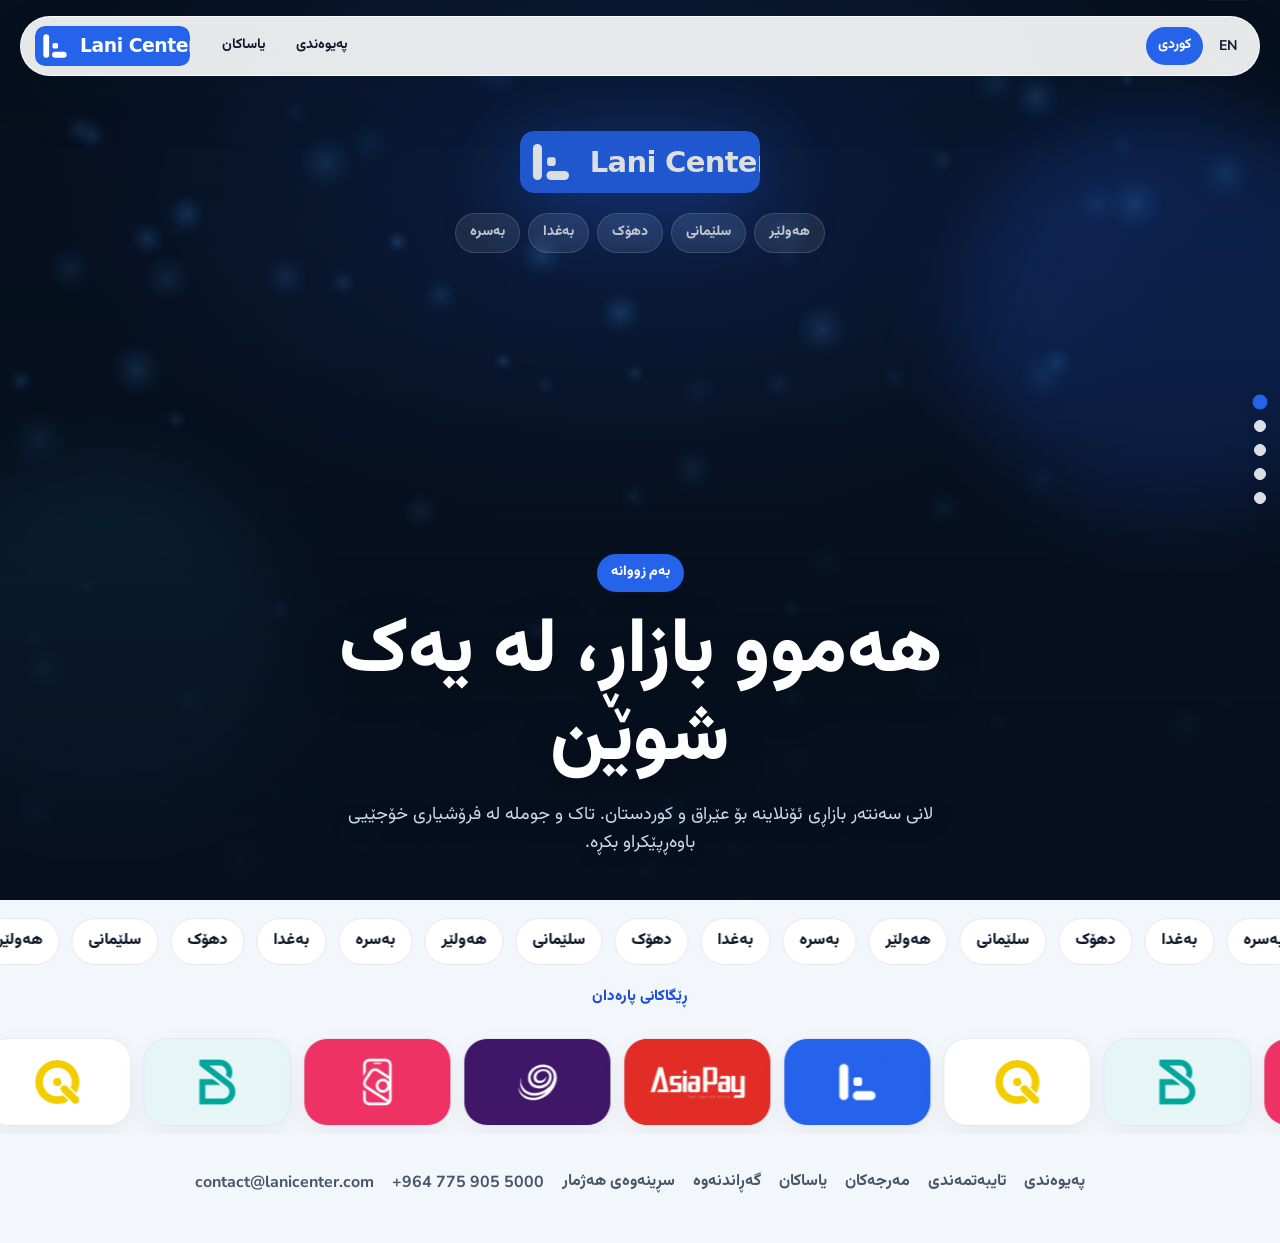
==== index.html @ 605b2ca2 "Publish the Lani Center coming-soon site." ====
<!DOCTYPE html>
<html lang="ckb" dir="rtl">
<head>
  <meta charset="utf-8"/>
  <meta name="viewport" content="width=device-width, initial-scale=1"/>
  <title data-ckb="لانی سەنتەر" data-en="Lani Center">لانی سەنتەر</title>
  <meta name="description" content="لانی سەنتەر بازاڕی ئۆنلاینە بۆ عێراق و کوردستان. تاک و جوملە لە فرۆشیاری خۆجێیی باوەڕپێکراو. نرخەکان بە IQD."/>
  <link rel="canonical" href="https://lanicenter.com/"/>
  <meta property="og:type" content="website"/>
  <meta property="og:title" content="Lani Center"/>
  <meta property="og:description" content="Online marketplace for Iraq and Kurdistan. Shop retail and wholesale from trusted local sellers. Prices are in IQD."/>
  <meta property="og:url" content="https://lanicenter.com/"/>
  <link rel="preconnect" href="https://fonts.googleapis.com"/>
  <link rel="preconnect" href="https://fonts.gstatic.com" crossorigin/>
  <link href="https://fonts.googleapis.com/css2?family=Nunito+Sans:wght@400;600;700;800&family=Vazirmatn:wght@400;600;700;800&family=Noto+Sans+Arabic:wght@400;600;700;800&display=swap" rel="stylesheet"/>
  <link rel="stylesheet" href="/store-assets/site.css?v=4"/>
</head>
<body class="story-page is-booting">
  <div class="boot" id="boot" aria-hidden="true">
    <img class="boot-mark" src="/store-assets/brand/lani-wordmark.svg" alt="" width="248" height="64"/>
  </div>
  <a class="skip" href="#story"><span class="t-ckb">ناوەڕۆک</span><span class="t-en">Content</span></a>

  <header class="nav" dir="ltr">
    <a class="brand" href="/" aria-label="Lani Center"><img class="brand-wordmark" src="/store-assets/brand/lani-wordmark.svg" alt="Lani Center" width="168" height="44"/></a>
    <nav class="nav-links" aria-label="Site">
<a href="/rules"><span class="t-ckb">یاساکان</span><span class="t-en">Rules</span></a>
      <a href="/support"><span class="t-ckb">پەیوەندی</span><span class="t-en">Contact</span></a>
    </nav>
    <div class="lang">
      <a href="?lang=ckb" data-lang="ckb">کوردی</a>
      <a href="?lang=en" data-lang="en">EN</a>
    </div>
  </header>

  <nav class="dots" aria-label="Chapters">
    <a href="#story" data-step="0" aria-current="true"><span class="t-ckb">دەستپێک</span><span class="t-en">Start</span></a>
    <a href="#story" data-step="1"><span class="t-ckb">فرۆش</span><span class="t-en">Shop</span></a>
    <a href="#story" data-step="2"><span class="t-ckb">ئەپ</span><span class="t-en">App</span></a>
    <a href="#story" data-step="3"><span class="t-ckb">پارەدان</span><span class="t-en">Pay</span></a>
    <a href="#story" data-step="4"><span class="t-ckb">بەم زووانە</span><span class="t-en">Soon</span></a>
  </nav>

  <div class="scroll-line" aria-hidden="true"><span></span></div>

  <main>
    <section class="story" id="story">
      <div class="story-pin">
        <div class="story-flow" aria-hidden="true">
          <div class="flow-live" id="flow-live">
            <video class="flow-live-clip is-on" muted playsinline loop preload="metadata"></video>
            <video class="flow-live-clip" muted playsinline loop preload="metadata"></video>
          </div>
          <canvas class="flow-canvas" id="flow-canvas"></canvas>
          <div class="flow-glow flow-glow-a"></div>
          <div class="flow-glow flow-glow-b"></div>

          <div class="flow-scene flow-scene-hero" data-scene="0">
            <div class="flow-hero">
              <img class="flow-mark flow-wordmark" src="/store-assets/brand/lani-wordmark.svg" alt="" width="248" height="64"/>
              <div class="flow-cities t-ckb">
                <span>هەولێر</span><span>سلێمانی</span><span>دهۆک</span><span>بەغدا</span><span>بەسرە</span>
              </div>
              <div class="flow-cities t-en">
                <span>Erbil</span><span>Sulaymaniyah</span><span>Duhok</span><span>Baghdad</span><span>Basra</span>
              </div>
            </div>
          </div>

          <div class="flow-scene" data-scene="1">
            <div class="flow-cards">
              <article class="flow-card"><b class="t-ckb">تاک</b><b class="t-en">Retail</b><span class="t-ckb">یەک دانە</span><span class="t-en">One piece</span></article>
              <article class="flow-card is-accent"><b class="t-ckb">جوملە</b><b class="t-en">Wholesale</b><span class="t-ckb">بە کۆ</span><span class="t-en">By the case</span></article>
              <article class="flow-card"><b class="t-ckb">باوەڕپێکراو</b><b class="t-en">Verified</b><span class="t-ckb">پشکنین کراو</span><span class="t-en">Checked seller</span></article>
            </div>
          </div>

          <div class="flow-scene" data-scene="2">
            <figure class="flow-phone">
              <img class="t-ckb" src="/store-assets/coming-soon-phone.png" width="390" height="799" alt=""/>
              <img class="t-en" src="/store-assets/coming-soon-phone-en.png" width="390" height="799" alt=""/>
            </figure>
            <div class="flow-app-steps">
              <span class="t-ckb">گەڕان</span><span class="t-en">Search</span>
              <span class="t-ckb">سەبەتە</span><span class="t-en">Cart</span>
              <span class="t-ckb">پارەدان</span><span class="t-en">Pay</span>
              <span class="t-ckb">گەیاندن</span><span class="t-en">Delivery</span>
            </div>
          </div>

          <div class="flow-scene" data-scene="3">
            <div class="flow-orbit">
              <span class="flow-orbit-core"><b>IQD</b></span>
              <i class="matte-qi" style="--a:0"><img src="/store-assets/brand/qi.png" alt=""/></i>
              <i class="matte-fib" style="--a:60"><img src="/store-assets/brand/fib.png?v=2" alt=""/></i>
              <i class="matte-fastpay" style="--a:120"><img src="/store-assets/brand/fastpay.png?v=2" alt=""/></i>
              <i class="matte-zain" style="--a:180"><img src="/store-assets/brand/zain.png?v=4" alt=""/></i>
              <i class="matte-asia" style="--a:240"><img src="/store-assets/brand/asiapay.png?v=5" alt=""/></i>
              <i class="matte-lani" style="--a:300"><img src="/store-assets/brand/lani-mark.png" alt=""/></i>
            </div>
          </div>

          <div class="flow-scene" data-scene="4">
            <div class="flow-end-mark">
              <img class="flow-wordmark" src="/store-assets/brand/lani-wordmark.svg" alt="" width="248" height="64"/>
            </div>
          </div>
        </div>
        <div class="story-wash" aria-hidden="true"></div>

        <div class="story-stage">
          <article class="story-beat" data-step="0">
            <p class="soon"><span class="t-ckb">بەم زووانە</span><span class="t-en">Coming soon</span></p>
            <h1><span class="t-ckb">هەموو بازاڕ، لە یەک شوێن</span><span class="t-en">Every market, in one place.</span></h1>
            <p class="lede">
              <span class="t-ckb">لانی سەنتەر بازاڕی ئۆنلاینە بۆ عێراق و کوردستان. تاک و جوملە لە فرۆشیاری خۆجێیی باوەڕپێکراو بکڕە.</span>
              <span class="t-en">Lani Center is the online marketplace for Iraq and Kurdistan. Shop retail and wholesale from trusted local sellers.</span>
            </p>
          </article>

          <article class="story-beat" data-step="1">
            <p class="kicker"><span class="t-ckb">فرۆشتن</span><span class="t-en">Shopping</span></p>
            <h2><span class="t-ckb">تاک، جوملە، باوەڕپێکراو</span><span class="t-en">Retail, wholesale, verified</span></h2>
            <p class="lede">
              <span class="t-ckb">یەک دانە یان بە کۆ لە فرۆشیاری خۆجێیی. فرۆشیار پێش فرۆشتن پشکنین دەکرێت.</span>
              <span class="t-en">Buy one piece or by the case from a local seller. A supplier is checked before they can sell.</span>
            </p>
          </article>

          <article class="story-beat" data-step="2">
            <p class="kicker"><span class="t-ckb">ئەپەکە</span><span class="t-en">The app</span></p>
            <h2><span class="t-ckb">گەڕان تا گەیاندن لە دەستتدا</span><span class="t-en">Search to delivery in your hand</span></h2>
            <p class="lede">
              <span class="t-ckb">گەڕان، سەبەتە، پارەدان، و شوێنی داواکاری لە یەک شوێن.</span>
              <span class="t-en">Search, cart, pay, and track the order in one place.</span>
            </p>
          </article>

          <article class="story-beat" data-step="3">
            <p class="kicker"><span class="t-ckb">پارەدان</span><span class="t-en">Pay</span></p>
            <h2><span class="t-ckb">پارەدان بە شێوازی خۆت</span><span class="t-en">Pay your way</span></h2>
            <p class="lede">
              <span class="t-ckb">قی، FIB، فاستپەی، زەین کاش، ئاسیاپەی، یان جزدانی لانی. نرخەکان بە IQD.</span>
              <span class="t-en">Qi, FIB, FastPay, ZainCash, AsiaPay, or the Lani wallet. Prices are in IQD.</span>
            </p>
          </article>

          <article class="story-beat" data-step="4">
            <p class="soon"><span class="t-ckb">بەم زووانە</span><span class="t-en">Coming soon</span></p>
            <h2><span class="t-ckb">ئەپ ستۆر و پلەی ستۆر</span><span class="t-en">App Store and Play Store</span></h2>
            <p class="lede">
              <span class="t-ckb">ئەپەکە بۆ ئایفۆن و ئەندرۆید ئامادە دەبێت.</span>
              <span class="t-en">The app is on the way for iPhone and Android.</span>
            </p>
            <div class="store-row">
              <div class="store app"><svg class="store-mark" viewBox="0 0 24 24" aria-hidden="true"><path fill="currentColor" d="M18.71 19.5c-.83 1.24-1.71 2.45-3.05 2.47-1.34.03-1.77-.79-3.29-.79-1.53 0-2 .77-3.27.82-1.31.05-2.3-1.32-3.14-2.53C4.25 17 2.94 12.45 4.7 9.39c.87-1.52 2.43-2.48 4.12-2.51 1.28-.02 2.5.87 3.29.87.78 0 2.26-1.07 3.81-.91.65.03 2.47.26 3.64 1.98-.09.06-2.17 1.28-2.15 3.81.03 3.02 2.65 4.03 2.68 4.04-.03.07-.42 1.44-1.38 2.83M13 3.5c.73-.83 1.94-1.46 2.94-1.5.13 1.17-.34 2.35-1.04 3.19-.69.85-1.83 1.51-2.95 1.42-.15-1.15.41-2.35 1.05-3.11z"/></svg><span class="copy"><small><span class="t-ckb">بەم زووانە لە</span><span class="t-en">Available soon on</span></small><b class="t-ckb">ئەپ ستۆر</b><b class="t-en">App Store</b></span></div>
              <div class="store play"><img class="store-mark" src="/store-assets/play-2022.svg" alt="Play"/><span class="copy"><small><span class="t-ckb">بەم زووانە لە</span><span class="t-en">Available soon on</span></small><b class="t-ckb">پلەی ستۆر</b><b class="t-en">Play Store</b></span></div>
            </div>
            <p class="reach">
              <a href="tel:+9647759055000" dir="ltr">+964 775 905 5000</a>
              <a href="mailto:contact@lanicenter.com" dir="ltr">contact@lanicenter.com</a>
            </p>
            <a class="cta" href="/support"><span class="t-ckb">پەیوەندی</span><span class="t-en">Contact</span></a>
          </article>
        </div>
      </div>
    </section>

    <div class="marquee" aria-hidden="true">
      <div class="marquee-track t-ckb">
        <div class="loop-set"><span class="pill">هەولێر</span><span class="pill">سلێمانی</span><span class="pill">دهۆک</span><span class="pill">بەغدا</span><span class="pill">بەسرە</span><span class="pill">هەولێر</span><span class="pill">سلێمانی</span><span class="pill">دهۆک</span><span class="pill">بەغدا</span><span class="pill">بەسرە</span></div>
        <div class="loop-set" aria-hidden="true"><span class="pill">هەولێر</span><span class="pill">سلێمانی</span><span class="pill">دهۆک</span><span class="pill">بەغدا</span><span class="pill">بەسرە</span><span class="pill">هەولێر</span><span class="pill">سلێمانی</span><span class="pill">دهۆک</span><span class="pill">بەغدا</span><span class="pill">بەسرە</span></div>
      </div>
      <div class="marquee-track t-en">
        <div class="loop-set"><span class="pill">Erbil</span><span class="pill">Sulaymaniyah</span><span class="pill">Duhok</span><span class="pill">Baghdad</span><span class="pill">Basra</span><span class="pill">Erbil</span><span class="pill">Sulaymaniyah</span><span class="pill">Duhok</span><span class="pill">Baghdad</span><span class="pill">Basra</span></div>
        <div class="loop-set" aria-hidden="true"><span class="pill">Erbil</span><span class="pill">Sulaymaniyah</span><span class="pill">Duhok</span><span class="pill">Baghdad</span><span class="pill">Basra</span><span class="pill">Erbil</span><span class="pill">Sulaymaniyah</span><span class="pill">Duhok</span><span class="pill">Baghdad</span><span class="pill">Basra</span></div>
      </div>
    </div>
  </main>

  <section class="partners" aria-label="Payment partners">
    <p class="kicker"><span class="t-ckb">ڕێگاکانی پارەدان</span><span class="t-en">Pay with these</span></p>
    <div class="marquee">
      <div class="partner-track">
        <div class="loop-set">
          <span class="partner matte-qi"><img src="/store-assets/brand/qi.png" alt="Qi"/></span>
          <span class="partner matte-fib"><img src="/store-assets/brand/fib.png?v=2" alt="FIB"/></span>
          <span class="partner matte-fastpay"><img src="/store-assets/brand/fastpay.png?v=2" alt="FastPay"/></span>
          <span class="partner matte-zain"><img src="/store-assets/brand/zain.png?v=4" alt="ZainCash"/></span>
          <span class="partner matte-asia"><img src="/store-assets/brand/asiapay.png?v=5" alt="AsiaPay"/></span>
          <span class="partner matte-lani"><img src="/store-assets/brand/lani-mark.png" alt="Lani"/></span>
        </div>
        <div class="loop-set" aria-hidden="true">
          <span class="partner matte-qi"><img src="/store-assets/brand/qi.png" alt=""/></span>
          <span class="partner matte-fib"><img src="/store-assets/brand/fib.png?v=2" alt=""/></span>
          <span class="partner matte-fastpay"><img src="/store-assets/brand/fastpay.png?v=2" alt=""/></span>
          <span class="partner matte-zain"><img src="/store-assets/brand/zain.png?v=4" alt=""/></span>
          <span class="partner matte-asia"><img src="/store-assets/brand/asiapay.png?v=5" alt=""/></span>
          <span class="partner matte-lani"><img src="/store-assets/brand/lani-mark.png" alt=""/></span>
        </div>
      </div>
    </div>
  </section>

  <footer class="foot">
<a href="/support"><span class="t-ckb">پەیوەندی</span><span class="t-en">Contact</span></a>
    <a href="/privacy"><span class="t-ckb">تایبەتمەندی</span><span class="t-en">Privacy</span></a>
    <a href="/terms"><span class="t-ckb">مەرجەکان</span><span class="t-en">Terms</span></a>
    <a href="/rules"><span class="t-ckb">یاساکان</span><span class="t-en">Rules</span></a>
    <a href="/returns"><span class="t-ckb">گەڕاندنەوە</span><span class="t-en">Returns</span></a>
    <a href="/delete-account"><span class="t-ckb">سڕینەوەی هەژمار</span><span class="t-en">Delete account</span></a>
    <a href="tel:+9647759055000" dir="ltr">+964 775 905 5000</a>
    <a href="mailto:contact@lanicenter.com" dir="ltr">contact@lanicenter.com</a>
  </footer>

  <script src="/store-assets/lang.js?v=4"></script>
  <script src="/store-assets/pause.js"></script>
  <script src="/store-assets/vendor/lenis.min.js"></script>
  <script src="/store-assets/vendor/gsap.min.js"></script>
  <script src="/store-assets/vendor/ScrollTrigger.min.js"></script>
  <script src="/store-assets/home.js?v=2"></script>
</body>
</html>
---- store-assets/site.css ----
:root {
  --ocean: #2563eb;
  --ocean-deep: #1d4ed8;
  --ocean-ink: #1e3a8a;
  --soft: #eff6ff;
  --soft-2: #dbeafe;
  --canvas: #f3f6fb;
  --ink: #0f172a;
  --muted: #475569;
  --line: #e2e8f0;
  --white: #fff;
  --shadow: 0 24px 60px rgba(15, 23, 42, 0.08);
  --nav-h: 76px;
  --ease: cubic-bezier(0.22, 1, 0.36, 1);
  --font-en: "Nunito Sans", system-ui, sans-serif;
  --font-ku: Vazirmatn, "Noto Sans Arabic", system-ui, sans-serif;
  --font-ar: "Noto Sans Arabic", Vazirmatn, system-ui, sans-serif;
  color-scheme: light;
}

* { box-sizing: border-box; }
html { scroll-behavior: auto; }
html, body { max-width: 100%; overflow-x: clip; }
body {
  margin: 0;
  background: var(--canvas);
  color: var(--ink);
  font-family: var(--font-en);
  line-height: 1.55;
  text-rendering: optimizeLegibility;
  -webkit-font-smoothing: antialiased;
}
.boot {
  position: fixed;
  inset: 0;
  z-index: 80;
  display: grid;
  place-items: center;
  background:
    radial-gradient(60% 50% at 50% 40%, rgba(37, 99, 235, 0.35), transparent 62%),
    #07101f;
  transition: opacity 520ms var(--ease), visibility 520ms;
}
.boot-mark {
  width: min(72vw, 260px);
  height: auto;
  border-radius: 16px;
  transform: translateY(8px) scale(0.96);
  opacity: 0;
  animation: boot-in 700ms var(--ease) 80ms forwards;
  filter: drop-shadow(0 18px 40px rgba(37, 99, 235, 0.45));
}
@keyframes boot-in {
  to { opacity: 1; transform: translateY(0) scale(1); }
}
body:not(.is-booting) .boot {
  opacity: 0;
  visibility: hidden;
  pointer-events: none;
}
body.is-booting {
  overflow: hidden;
}
/* Page direction only — never rebind every font when the language toggles. */
html[lang="ckb"] body,
html[lang="bad"] body { font-family: var(--font-ku); }
html[lang="ar"] body { font-family: var(--font-ar); }
html[lang="en"] body { font-family: var(--font-en); }

/* Each language keeps its own face everywhere, every time. */
.t-ckb,
.lang a[data-lang="ckb"],
.flow-cities.t-ckb {
  font-family: var(--font-ku) !important;
}
.t-en,
.lang a[data-lang="en"],
.brand,
.store b.t-en,
.rate,
.ltr {
  font-family: var(--font-en) !important;
}
.t-ar,
.lang a[data-lang="ar"] {
  font-family: var(--font-ar) !important;
}

html[lang="ckb"] .t-en,
html[lang="bad"] .t-en,
html[lang="ar"] .t-en { display: none; }
html[lang="en"] .t-ckb,
html[lang="en"] .t-ar,
html[lang="ckb"] .t-ar,
html[lang="bad"] .t-ar { display: none; }
html[lang="ar"] .t-ckb { display: none; }

a[href^="tel:"],
a[href^="mailto:"],
.ltr,
[dir="ltr"] {
  direction: ltr;
  unicode-bidi: isolate;
}
a[href^="tel:"],
a[href^="mailto:"] {
  font-family: var(--font-en) !important;
  font-variant-numeric: tabular-nums;
}
a { color: var(--ocean-deep); text-decoration: none; }
a:focus-visible, button:focus-visible, summary:focus-visible {
  outline: 2px solid var(--ocean);
  outline-offset: 3px;
}
button, a, input { -webkit-tap-highlight-color: transparent; }
img { max-width: 100%; }

.skip {
  position: absolute;
  inset-inline-start: 16px;
  top: -40px;
  background: var(--ink);
  color: white;
  padding: 8px 12px;
  border-radius: 999px;
  z-index: 20;
}
.skip:focus { top: 12px; }

.wash, .pointer-orb { position: fixed; inset: 0; pointer-events: none; }
.wash-a {
  background:
    radial-gradient(closest-side at 80% 10%, rgba(37, 99, 235, 0.16), transparent 70%),
    radial-gradient(closest-side at 10% 80%, rgba(219, 234, 254, 0.45), transparent 62%);
  z-index: -2;
}
.wash-b {
  background:
    radial-gradient(closest-side at 20% 20%, rgba(37, 99, 235, 0.28), transparent 55%),
    radial-gradient(closest-side at 80% 80%, rgba(30, 58, 138, 0.18), transparent 50%),
    #e8f0ff;
  opacity: 0;
  z-index: -1;
}
.pointer-orb {
  width: 280px;
  height: 280px;
  inset: auto;
  margin: -140px 0 0 -140px;
  border-radius: 50%;
  background: radial-gradient(circle, rgba(37, 99, 235, 0.28), transparent 68%);
  z-index: 0;
  opacity: 0;
}
.scroll-line {
  position: fixed;
  inset-inline: 0;
  top: 0;
  height: 3px;
  z-index: 30;
  background: transparent;
}
.scroll-line span {
  display: block;
  height: 100%;
  width: 100%;
  background: var(--ocean);
  transform: scaleX(0);
  transform-origin: inline-start;
}

.nav {
  position: fixed;
  z-index: 60;
  left: 20px;
  right: 20px;
  top: calc(16px + env(safe-area-inset-top));
  height: 60px;
  display: flex;
  flex-direction: row;
  align-items: center;
  gap: 12px;
  padding: 0 10px 0 14px;
  direction: ltr;
  unicode-bidi: isolate;
  pointer-events: auto;
  background: rgba(255, 255, 255, 0.86);
  border: 1px solid rgba(255, 255, 255, 0.8);
  border-radius: 999px;
  box-shadow: var(--shadow);
  backdrop-filter: blur(16px);
}
.nav a {
  pointer-events: auto;
  position: relative;
  z-index: 1;
}
.brand {
  display: flex;
  align-items: center;
  gap: 10px;
  color: var(--ink);
  font-weight: 800;
  letter-spacing: -0.03em;
  direction: ltr;
}
.brand-mark {
  width: 36px;
  height: 36px;
  border-radius: 10px;
  display: block;
  flex: none;
}
.brand-wordmark {
  width: auto;
  height: 40px;
  display: block;
  flex: none;
  border-radius: 10px;
}
.mark {
  width: 36px;
  height: 36px;
  border-radius: 50%;
  background: var(--ocean);
  position: relative;
  flex: none;
  direction: ltr;
}
.stage {
  width: min(100%, 420px);
  height: 280px;
  margin: 28px auto 0;
  perspective: 900px;
}
.stage-rig {
  position: relative;
  width: 100%;
  height: 100%;
}
.scene-card {
  position: absolute;
  inset: 8% 12%;
  display: flex;
  flex-direction: column;
  align-items: center;
  justify-content: center;
  gap: 8px;
  padding: 20px;
  text-align: center;
  background: white;
  border-radius: 28px;
  box-shadow: var(--shadow);
  backface-visibility: hidden;
}
.scene-card strong { font-size: 22px; line-height: 1.25; }
.scene-card span { color: var(--muted); max-width: 16em; }
.scene-card b {
  font-size: 42px;
  letter-spacing: -0.04em;
  font-variant-numeric: tabular-nums;
}
.scene-card img { width: 48px; height: 48px; object-fit: contain; border-radius: 12px; }
.scene-pays { display: flex; gap: 8px; }
.scene-pays img { width: 40px; height: 40px; object-fit: contain; background: white; border-radius: 10px; }
.scene-pays img[src$="zain.png"],
.scene-pays img[src$="asiapay.png"] { transform: scale(1.65); }
.scene-card { opacity: 0; animation: scene-fade 16s var(--ease) infinite; }
.scene-card:nth-child(2) { animation-delay: 4s; }
.scene-card:nth-child(3) { animation-delay: 8s; }
.scene-card:nth-child(4) { animation-delay: 12s; }
html[lang="ckb"] .scene-card,
html[lang="bad"] .scene-card,
html[lang="ar"] .scene-card { direction: rtl; }
@keyframes scene-fade {
  0% { opacity: 0; transform: translateY(10px); }
  8% { opacity: 1; transform: none; }
  22% { opacity: 1; transform: none; }
  30% { opacity: 0; transform: translateY(-8px); }
  100% { opacity: 0; }
}
.mark::before,
.mark::after {
  content: "";
  position: absolute;
  background: white;
  border-radius: 99px;
}
.mark::before { width: 5px; height: 16px; inset-inline-start: 11px; top: 10px; }
.mark::after { width: 12px; height: 5px; inset-inline-start: 11px; top: 21px; }
.nav-links {
  display: flex;
  flex-direction: row;
  flex-wrap: wrap;
  gap: 6px;
  direction: ltr;
  margin-left: 4px;
}
.lang {
  display: flex;
  flex-direction: row;
  align-items: center;
  gap: 4px;
  direction: ltr;
  flex: none;
  margin-left: auto;
}
.nav-links a, .lang a, .lang button, .btn {
  border-radius: 999px;
  border: 0;
  background: transparent;
  color: var(--ink);
  font: inherit;
  font-weight: 700;
  font-size: 14px;
  padding: 8px 12px;
  cursor: pointer;
}
.nav-links a, .lang a, .lang button, .cta, .foot a, .dots a {
  transition: transform 180ms var(--ease), background-color 180ms var(--ease);
}
.nav-links a:hover, .lang a:hover, .lang button:hover { background: var(--soft); transform: translateY(-1px); }
.cta:hover, .foot a:hover { transform: translateY(-1px); }
.nav-links a:active, .lang a:active, .lang button:active, .cta:active { transform: scale(0.98); }
html[lang="ckb"] .lang [data-lang="ckb"],
html[lang="en"] .lang [data-lang="en"] {
  background: var(--ocean);
  color: white;
}
.story-page {
  background: #0b1220;
}
.story-page .marquee,
.story-page .partners,
.story-page .foot {
  position: relative;
  z-index: 3;
  background: var(--canvas);
  color: var(--ink);
}
.story-page .dots a {
  background: rgba(255, 255, 255, 0.86);
}
.story-page .nav {
  background: rgba(255, 255, 255, 0.9);
}
.story {
  position: relative;
}
.story-pin {
  position: relative;
  height: 100vh;
  height: 100dvh;
  overflow: hidden;
}
.story-flow {
  position: absolute;
  inset: 0;
  z-index: 0;
  pointer-events: none;
  overflow: hidden;
  background:
    radial-gradient(60% 50% at 18% 16%, rgba(37, 99, 235, 0.42), transparent 62%),
    radial-gradient(55% 48% at 86% 78%, rgba(14, 165, 233, 0.22), transparent 58%),
    linear-gradient(165deg, #07101f, #12203a 52%, #07101f);
}
.flow-live {
  position: absolute;
  inset: 0;
  overflow: hidden;
  background: #07101f;
}
.flow-live-clip {
  position: absolute;
  inset: 0;
  width: 100%;
  height: 100%;
  object-fit: cover;
  object-position: center;
  opacity: 0;
  transform: scale(1.06);
  transition: opacity 900ms var(--ease), transform 6s var(--ease);
  filter: saturate(1.05) contrast(1.05);
}
.flow-live-clip.is-on {
  opacity: 1;
  transform: scale(1.12);
}
.flow-live::after {
  content: "";
  position: absolute;
  inset: 0;
  background:
    linear-gradient(180deg, rgba(7, 16, 31, 0.35), rgba(7, 16, 31, 0.22) 35%, rgba(7, 16, 31, 0.55)),
    radial-gradient(70% 60% at 50% 20%, rgba(37, 99, 235, 0.28), transparent 68%),
    rgba(7, 16, 31, 0.28);
  pointer-events: none;
}
.flow-canvas {
  position: absolute;
  inset: 0;
  width: 100%;
  height: 100%;
  display: block;
  opacity: 0.55;
  mix-blend-mode: screen;
}
.flow-glow {
  position: absolute;
  border-radius: 50%;
  filter: blur(40px);
  opacity: 0.55;
}
.flow-glow-a {
  width: min(48vw, 420px);
  height: min(48vw, 420px);
  inset-inline-start: -8%;
  top: 12%;
  background: rgba(37, 99, 235, 0.45);
  animation: flow-drift 12s ease-in-out infinite alternate;
}
.flow-glow-b {
  width: min(42vw, 360px);
  height: min(42vw, 360px);
  inset-inline-end: -6%;
  bottom: 8%;
  background: rgba(56, 189, 248, 0.28);
  animation: flow-drift 14s ease-in-out infinite alternate-reverse;
}
@keyframes flow-drift {
  from { transform: translate3d(0, 0, 0) scale(1); }
  to { transform: translate3d(24px, -18px, 0) scale(1.08); }
}
.flow-scene {
  position: absolute;
  inset: 0;
  display: grid;
  place-items: center;
  opacity: 0;
  visibility: hidden;
  will-change: opacity, transform;
}
.flow-scene-hero {
  place-items: start center;
  padding-top: calc(var(--nav-h) + 28px + env(safe-area-inset-top));
  padding-bottom: min(46vh, 420px);
}
.flow-hero {
  display: flex;
  flex-direction: column;
  align-items: center;
  gap: clamp(12px, 2.4vw, 20px);
  width: min(920px, 92vw);
  margin-top: clamp(8px, 3vh, 28px);
}
.flow-mark {
  width: min(22vw, 112px);
  height: auto;
  border-radius: 28px;
  filter: drop-shadow(0 18px 40px rgba(37, 99, 235, 0.45));
}
.flow-mark.flow-wordmark,
.flow-end-mark .flow-wordmark {
  width: min(68vw, 240px);
  height: auto;
  border-radius: 14px;
}
.flow-cities {
  position: static;
  inset: auto;
  display: flex;
  flex-wrap: wrap;
  gap: 8px;
  align-content: center;
  justify-content: center;
  pointer-events: none;
  max-width: 100%;
}
.flow-cities span {
  padding: 8px 14px;
  border-radius: 999px;
  background: rgba(255, 255, 255, 0.1);
  border: 1px solid rgba(255, 255, 255, 0.16);
  color: #e2e8f0;
  font-weight: 800;
  font-size: clamp(12px, 2.8vw, 14px);
  backdrop-filter: blur(10px);
  white-space: nowrap;
}
.flow-cards {
  display: flex;
  gap: 14px;
  flex-wrap: wrap;
  justify-content: center;
  width: min(920px, 92vw);
  padding-bottom: 18vh;
}
.flow-card {
  min-width: 150px;
  flex: 1 1 150px;
  max-width: 210px;
  padding: 22px 18px;
  border-radius: 28px;
  background: rgba(255, 255, 255, 0.1);
  border: 1px solid rgba(255, 255, 255, 0.16);
  color: #fff;
  text-align: center;
  backdrop-filter: blur(14px);
  box-shadow: 0 18px 40px rgba(0, 0, 0, 0.22);
}
.flow-card.is-accent {
  background: rgba(37, 99, 235, 0.88);
  border-color: rgba(255, 255, 255, 0.22);
}
.flow-card b {
  display: block;
  font-size: 24px;
  margin-bottom: 8px;
}
.flow-card span {
  color: rgba(226, 232, 240, 0.9);
  font-weight: 600;
}
.flow-phone {
  margin: 0;
  width: min(38vw, 280px);
  filter: drop-shadow(0 28px 48px rgba(0, 0, 0, 0.4));
}
.flow-phone img {
  display: block;
  width: 100%;
  height: auto;
}
.flow-app-steps {
  position: absolute;
  inset-inline-end: 8%;
  top: 28%;
  display: flex;
  flex-direction: column;
  gap: 12px;
}
.flow-app-steps span {
  display: inline-flex;
  padding: 10px 16px;
  border-radius: 999px;
  background: rgba(37, 99, 235, 0.9);
  color: #fff;
  font-weight: 800;
  box-shadow: 0 12px 28px rgba(37, 99, 235, 0.35);
}
.flow-orbit {
  --spin: 0;
  --orbit: min(28vw, 168px);
  width: min(56vw, 420px);
  height: min(56vw, 420px);
  position: relative;
  border-radius: 50%;
  border: 1px solid rgba(255, 255, 255, 0.14);
  background:
    radial-gradient(circle at 50% 50%, rgba(37, 99, 235, 0.22), transparent 58%);
}
.flow-orbit-core {
  position: absolute;
  inset: 0;
  display: grid;
  place-items: center;
  font-size: clamp(36px, 6vw, 56px);
  font-weight: 800;
  color: #fff;
  letter-spacing: -0.04em;
}
.flow-orbit > i {
  position: absolute;
  left: 50%;
  top: 50%;
  width: 64px;
  height: 64px;
  display: grid;
  place-items: center;
  overflow: hidden;
  border-radius: 50%;
  background: var(--matte, #fff);
  box-shadow: 0 10px 28px rgba(0, 0, 0, 0.25);
  font-style: normal;
  font-weight: 800;
  font-size: 11px;
  color: #0f172a;
  transform: translate(-50%, -50%) rotate(calc((var(--a) + var(--spin)) * 1deg)) translateY(calc(var(--orbit) * -1)) rotate(calc((var(--a) + var(--spin)) * -1deg));
}
.flow-orbit > i img {
  width: 72%;
  height: 72%;
  object-fit: contain;
  object-position: center;
  border-radius: 0;
  transform: none;
}
.flow-orbit > i.word span { display: block; line-height: 1.1; }
.flow-end-mark {
  display: grid;
  place-items: start center;
  align-content: start;
  padding-top: calc(var(--nav-h) + 20px + env(safe-area-inset-top));
  padding-bottom: 0;
  height: 100%;
}
.flow-end-mark img {
  width: min(28vw, 120px);
  height: auto;
  border-radius: 28px;
  filter: drop-shadow(0 18px 40px rgba(37, 99, 235, 0.45));
}
.flow-end-mark .flow-wordmark {
  width: min(52vw, 200px);
  border-radius: 14px;
  margin-top: clamp(4px, 1.5vh, 16px);
}
.story-wash {
  position: absolute;
  inset: 0;
  z-index: 1;
  pointer-events: none;
  background:
    linear-gradient(180deg, rgba(7, 16, 31, 0.08) 0%, rgba(7, 16, 31, 0.2) 38%, rgba(7, 16, 31, 0.72) 72%, rgba(7, 16, 31, 0.88));
}
.story-stage {
  position: absolute;
  inset: 0;
  z-index: 2;
  display: grid;
  place-items: end center;
  padding:
    calc(var(--nav-h) + 28px + env(safe-area-inset-top))
    max(20px, 5vw)
    calc(28px + env(safe-area-inset-bottom));
  overflow: visible;
}
.story-beat {
  grid-area: 1 / 1;
  width: min(720px, 100%);
  margin: 0;
  text-align: center;
  color: #fff;
  opacity: 0;
  transform: translate3d(0, 18px, 0);
  will-change: opacity, transform;
  pointer-events: none;
  align-self: end;
  padding-bottom: clamp(4px, 1.5vh, 16px);
  max-height: none;
  overflow: visible;
}
.story-beat.is-on {
  pointer-events: auto;
}
.story-beat[data-step="4"] h2 {
  font-size: clamp(28px, 4.6vw, 48px);
  margin-bottom: 10px;
}
.story-beat[data-step="4"] .lede {
  margin-bottom: 0;
}
.story-beat[data-step="4"] .store-row {
  margin-top: 14px;
}
.story-beat[data-step="4"] .reach {
  margin-top: 12px;
}
.story-beat[data-step="4"] .cta {
  margin-top: 14px;
  min-height: 56px;
  min-width: 200px;
}
.story-beat .soon,
.story-beat .kicker {
  color: #fff;
}
.story-beat .kicker {
  letter-spacing: 0.08em;
  color: #bfdbfe;
}
html[lang="ckb"] .story-beat .kicker { letter-spacing: 0; }
.story-beat h1,
.story-beat h2 {
  margin: 0 0 14px;
  color: #fff;
  font-size: clamp(34px, 5.4vw, 64px);
  letter-spacing: -0.03em;
  text-shadow: 0 10px 40px rgba(0, 0, 0, 0.35);
}
html[lang="ckb"] .story-beat h1,
html[lang="ckb"] .story-beat h2 { letter-spacing: 0; }
.story-beat .lede {
  color: rgba(219, 234, 254, 0.92);
  margin-inline: auto;
  max-width: 34em;
  text-shadow: 0 6px 24px rgba(0, 0, 0, 0.28);
}
.story-beat .reach a {
  color: #fff;
  background: rgba(255, 255, 255, 0.1);
  border-color: rgba(255, 255, 255, 0.22);
}
.story-beat .cta {
  margin-top: 22px;
}
.dots {
  position: fixed;
  z-index: 25;
  left: auto;
  right: max(14px, env(safe-area-inset-right));
  top: 50%;
  transform: translateY(-50%);
  display: flex;
  flex-direction: column;
  gap: 12px;
  direction: ltr;
}
.dots a {
  position: relative;
  width: 12px;
  height: 12px;
  border-radius: 50%;
  background: white;
  border: 1px solid var(--line);
  box-shadow: 0 4px 12px rgba(15, 23, 42, 0.08);
}
.dots a span {
  position: absolute;
  width: 1px;
  height: 1px;
  padding: 0;
  margin: -1px;
  overflow: hidden;
  clip: rect(0, 0, 0, 0);
  white-space: nowrap;
  border: 0;
}
.dots a[aria-current="true"] {
  background: var(--ocean);
  border-color: var(--ocean);
  transform: scale(1.25);
}

.frame { position: relative; min-height: 100vh; min-height: 100dvh; }
.frame-sticky {
  min-height: 100vh;
  min-height: 100dvh;
  display: grid;
  place-items: center;
  padding: calc(var(--nav-h) + 24px + env(safe-area-inset-top)) 7vw calc(48px + env(safe-area-inset-bottom));
}
.opener-copy { text-align: center; max-width: 18em; }
.frame-sticky.soon-grid {
  width: min(1080px, 100%);
  grid-template-columns: minmax(0, 1fr) auto;
  gap: 20px 48px;
  align-items: center;
  justify-content: center;
}
.soon-grid .opener-copy { text-align: start; max-width: 22em; }
.soon-grid h1 { font-size: clamp(36px, 4.6vw, 68px); }
.soon-grid .lede { margin-inline: 0; }
.soon-note { margin-top: 10px; }
.soon-grid .cta { margin-top: 28px; }
.soon-phone {
  margin: 0;
  width: min(34vw, 340px);
  background: transparent;
  filter: none;
  isolation: isolate;
  box-shadow: none;
}
.soon-phone img {
  display: block;
  width: 100%;
  height: auto;
  background: transparent;
  box-shadow: none;
  /* Soft organic shade that follows the opaque phone, not a box */
  filter: drop-shadow(0 22px 28px rgba(15, 23, 42, 0.22));
}
.soon {
  display: inline-flex;
  align-items: center;
  margin: 0 0 16px;
  padding: 8px 14px;
  border-radius: 999px;
  background: var(--ocean);
  color: white;
  font-weight: 800;
  font-size: 14px;
}
.kicker {
  margin: 0 0 12px;
  color: var(--ocean-deep);
  font-weight: 800;
  letter-spacing: 0.14em;
  text-transform: uppercase;
  font-size: 12px;
}
html[lang="ckb"] .kicker { letter-spacing: 0; text-transform: none; font-size: 15px; }
h1 {
  margin: 0;
  font-size: clamp(48px, 8vw, 104px);
  line-height: 0.95;
  letter-spacing: -0.045em;
  font-weight: 800;
}
html[lang="ckb"] h1 { letter-spacing: 0; line-height: 1.15; font-size: clamp(40px, 6vw, 80px); }
.lede {
  margin: 18px auto 0;
  max-width: 38em;
  color: var(--muted);
  font-size: 18px;
}
.iris {
  margin-top: 36px;
  width: min(42vh, 340px);
  height: min(42vh, 340px);
  display: grid;
  place-items: center;
  position: relative;
}
.iris-ring, .iris-core {
  position: absolute;
  border-radius: 50%;
}
.iris-ring {
  inset: 0;
  border: 1px dashed rgba(37, 99, 235, 0.45);
}
.iris-ring-2 {
  inset: 8%;
  border-style: solid;
  border-color: rgba(37, 99, 235, 0.2);
}
.iris-core {
  inset: 18%;
  overflow: hidden;
  background: #dbeafe;
  box-shadow: var(--shadow);
  display: grid;
  place-items: center;
}
.iris-video {
  position: absolute;
  inset: 0;
  width: 100%;
  height: 100%;
  object-fit: cover;
}
.iris-logo {
  position: relative;
  z-index: 1;
  width: 42%;
  height: auto;
  border-radius: 22%;
  box-shadow: 0 12px 28px rgba(15, 23, 42, 0.18);
}
.iris-core .mark { width: 64px; height: 64px; }
.iris-core .mark::before { width: 8px; height: 28px; inset-inline-start: 20px; top: 18px; }
.iris-core .mark::after { width: 22px; height: 8px; inset-inline-start: 20px; top: 38px; }
.hint {
  margin: 28px 0 0;
  color: var(--muted);
  font-size: 13px;
  font-weight: 700;
}

.tour { overflow: hidden; }
.tour .frame-sticky {
  display: flex;
  justify-content: flex-start;
  align-items: center;
  overflow: hidden;
}
.tour-track {
  display: flex;
  gap: 28px;
  width: max-content;
  padding-inline: 12vw;
}
.bubble {
  width: 260px;
  height: 260px;
  border-radius: 50%;
  background: white;
  box-shadow: var(--shadow);
  display: flex;
  flex-direction: column;
  align-items: center;
  justify-content: center;
  text-align: center;
  padding: 28px;
  flex: none;
}
.bubble-icon { width: 40px; height: 40px; color: var(--ocean); margin-bottom: 8px; }
.bubble:nth-child(2) .bubble-icon { color: white; }
.money { display: flex; direction: ltr; gap: 8px; align-items: center; justify-content: center; margin-top: 0; }
.rate { direction: ltr; unicode-bidi: isolate; }
.money b {
  font-size: 16px;
  font-variant-numeric: tabular-nums;
  background: var(--soft);
  color: var(--ocean-ink);
  border-radius: 999px;
  padding: 6px 10px;
}
.end-mark { width: 84px; height: 84px; border-radius: 22px; margin-bottom: 12px; }
.bubble strong {
  display: block;
  font-size: 26px;
  letter-spacing: -0.03em;
  line-height: 1.2;
}
.bubble strong.rate { font-size: 18px; letter-spacing: 0; }
html[lang="ckb"] .bubble strong { letter-spacing: 0; line-height: 1.25; }
.bubble span { margin-top: 12px; color: var(--muted); max-width: 16em; }
.bubble:nth-child(2) { background: var(--ocean); color: white; }
.bubble:nth-child(2) span { color: rgba(255,255,255,0.82); }
.bubble:nth-child(3) { background: var(--soft); }

.marquee {
  overflow: hidden;
  direction: ltr;
  padding: 18px 0 8px;
}
.marquee-track, .partner-track {
  display: flex;
  width: max-content;
  gap: 0;
  direction: ltr;
  will-change: transform;
  backface-visibility: hidden;
  transform: translate3d(0, 0, 0);
}
.marquee-track.js-marquee,
.partner-track.js-marquee {
  animation: none;
}
.loop-set {
  display: flex;
  gap: 12px;
  padding-inline-end: 12px;
  flex: none;
}
.pill {
  border-radius: 999px;
  background: white;
  border: 1px solid var(--line);
  padding: 10px 16px;
  font-weight: 800;
  white-space: nowrap;
}
.pay {
  text-align: center;
}
.pay h2 {
  margin: 0 0 8px;
  font-size: clamp(36px, 6vw, 72px);
  letter-spacing: -0.04em;
}
html[lang="ckb"] .pay h2 { letter-spacing: 0; }
.ring {
  --spin: 0;
  --orbit: 148px;
  width: min(52vh, 420px);
  height: min(52vh, 420px);
  margin: 28px auto 0;
  border-radius: 50%;
  border: 1px solid var(--line);
  display: grid;
  place-items: center;
  position: relative;
  direction: ltr;
}
.ring-spin {
  position: absolute;
  inset: 0;
  border-radius: 50%;
  background:
    radial-gradient(circle at 50% 50%, transparent 0 34%, white 35% 36%, transparent 37%),
    repeating-conic-gradient(from 0deg, var(--soft-2) 0 8deg, transparent 8deg 20deg);
  transform: rotate(calc(var(--spin) * 1deg));
}
.ring b {
  position: relative;
  font-size: 42px;
  letter-spacing: -0.04em;
  font-variant-numeric: tabular-nums;
}
.ring i {
  position: absolute;
  left: 50%;
  top: 50%;
  width: 68px;
  height: 68px;
  display: grid;
  place-items: center;
  overflow: hidden;
  text-align: center;
  font-style: normal;
  font-weight: 800;
  font-size: 12px;
  background: var(--matte, #fff);
  border-radius: 50%;
  padding: 0;
  box-shadow: 0 8px 24px rgba(15, 23, 42, 0.08);
  transform: translate(-50%, -50%) rotate(calc((var(--a) + var(--spin)) * 1deg)) translateY(calc(var(--orbit) * -1)) rotate(calc((var(--a) + var(--spin)) * -1deg));
}
.ring i img {
  width: 68%;
  height: 68%;
  object-fit: contain;
  background: transparent;
}
.ring i.word { font-size: 11px; line-height: 1.15; }
.ring i.word span {
  position: absolute;
  width: 1px;
  height: 1px;
  overflow: hidden;
  clip: rect(0, 0, 0, 0);
}
.matte-qi { --matte: #ffffff; }
.matte-fib { --matte: #e6f6f6; }
.matte-fastpay { --matte: #ee3264; }
.matte-zain { --matte: #401668; }
.matte-asia { --matte: #e22d27; }
.matte-lani { --matte: #2563eb; }
.ring-core {
  position: relative;
  z-index: 1;
  display: flex;
  direction: ltr;
  gap: 6px;
  align-items: center;
}
.ring-core b {
  font-size: 13px;
  letter-spacing: 0;
  padding: 6px 8px;
  border-radius: 999px;
  background: var(--soft);
  color: var(--ocean-ink);
}
.scene-pays { display: flex; gap: 8px; direction: ltr; align-items: center; }
.scene-pays img {
  width: 52px;
  height: 52px;
  padding: 6px;
  object-fit: contain;
  border-radius: 14px;
  background: var(--matte, #fff);
}
html[lang="ckb"] .ring i,
html[lang="bad"] .ring i,
html[lang="ar"] .ring i { direction: rtl; }

.end { text-align: center; }
.cta {
  display: inline-flex;
  align-items: center;
  justify-content: center;
  min-width: 220px;
  min-height: 64px;
  padding: 0 28px;
  border-radius: 999px;
  background: var(--ocean);
  color: white;
  font-weight: 800;
  font-size: 18px;
  box-shadow: 0 16px 40px rgba(37, 99, 235, 0.28);
}
.cta:hover { background: var(--ocean-deep); }
.store-row { display: flex; flex-wrap: wrap; gap: 12px; justify-content: center; align-items: center; margin-top: 22px; direction: ltr; }
.store {
  display: inline-flex;
  align-items: center;
  gap: 12px;
  width: fit-content;
  min-height: 64px;
  margin: 0;
  padding: 10px 18px 10px 12px;
  border-radius: 18px;
}
.store-mark {
  width: 42px;
  height: 42px;
  display: block;
  flex: none;
  object-fit: contain;
  background: transparent !important;
  border-radius: 0 !important;
  position: static;
}
.store-mark::before,
.store-mark::after { content: none !important; display: none !important; }
.store.app .store-mark { color: currentColor; }
.store.play .store-mark { filter: none; }
.store .copy { display: flex; flex-direction: column; align-items: flex-start; gap: 2px; }
.store small { font-size: 12px; font-weight: 700; line-height: 1.2; white-space: nowrap; }
.store b { font-size: 18px; font-weight: 800; line-height: 1.1; letter-spacing: -0.03em; }
.store.app { background: white; color: var(--ink); border: 1px solid rgba(255, 255, 255, 0.7); box-shadow: 0 12px 28px rgba(0, 0, 0, 0.18); }
.store.app small { color: var(--ocean-deep); }
.store.play { background: #0b1220; color: white; border: 1px solid rgba(255, 255, 255, 0.14); box-shadow: 0 12px 28px rgba(0, 0, 0, 0.28); }
.store.play small { color: #bfdbfe; }
.story-beat .store.app { background: rgba(255, 255, 255, 0.96); }
.reach {
  display: flex;
  flex-wrap: wrap;
  gap: 8px 16px;
  justify-content: center;
  margin: 16px 0 0;
  font-weight: 800;
}
.soon-grid .reach { justify-content: flex-start; }
.reach a { color: var(--ocean-deep); }
.foot {
  display: flex;
  flex-wrap: wrap;
  gap: 14px 18px;
  justify-content: center;
  padding: 28px 24px calc(48px + env(safe-area-inset-bottom));
  color: var(--muted);
  font-weight: 700;
}
.foot a { color: var(--muted); }
.foot a[href^="tel:"],
.foot a[href^="mailto:"],
.reach a[href^="tel:"],
.reach a[href^="mailto:"] {
  direction: ltr;
  unicode-bidi: isolate;
  font-variant-numeric: tabular-nums;
  white-space: nowrap;
}

.read-main {
  width: min(760px, calc(100% - 40px));
  margin: 120px auto 48px;
  background: white;
  border-radius: 36px;
  padding: 40px 36px 48px;
  box-shadow: var(--shadow);
}
.read-main h1 { font-size: clamp(36px, 5vw, 56px); }
.read-main h2 { margin: 28px 0 8px; font-size: 22px; }
.read-main p, .read-main li { color: #334155; }
.meta { color: var(--muted); }

.shop-hero {
  min-height: 100vh;
  min-height: 100dvh;
  display: grid;
  place-items: center;
  text-align: center;
  padding: 120px 24px 64px;
}
.shop-orb {
  width: min(70vw, 420px);
  height: min(70vw, 420px);
  border-radius: 50%;
  margin: 0 auto 28px;
  background:
    radial-gradient(circle at 32% 30%, white, var(--soft-2) 36%, var(--ocean) 80%);
  box-shadow: var(--shadow);
  animation: float 7s var(--ease) infinite;
}

@keyframes drift {
  from { transform: translateX(0); }
  to { transform: translateX(-50%); }
}
@keyframes float {
  0%, 100% { transform: translateY(0); }
  50% { transform: translateY(-12px); }
}
.partners { padding: 12px 0 8px; text-align: center; }
.partners .marquee { direction: ltr; }
.partner-track {
  display: flex;
  gap: 0;
  width: max-content;
  direction: ltr;
}
.partner {
  height: 88px;
  min-width: 148px;
  padding: 0 14px;
  border-radius: 24px;
  background: var(--matte, #fff);
  border: 1px solid var(--line);
  display: flex;
  align-items: center;
  justify-content: center;
  gap: 10px;
  overflow: hidden;
  box-shadow: 0 10px 28px rgba(15, 23, 42, 0.05);
}
.partner img {
  width: 72%;
  height: 72%;
  object-fit: contain;
  object-position: center;
  background: transparent;
  border-radius: 0;
  transform: none;
}
.partner.matte-asia img,
.flow-orbit > i.matte-asia img {
  width: 100%;
  height: 100%;
  object-fit: cover;
  transform: scale(1.12);
}
.rate { white-space: nowrap; }
.read-main { text-align: start; }
.read-main ul { padding-inline-start: 1.25em; margin: 0; }
.rate { direction: ltr; unicode-bidi: isolate; font-variant-numeric: tabular-nums; }

@media (min-width: 801px) {
  .nav-links { margin-left: 8px; }
}
@media (max-width: 1100px) {
  .flow-orbit { --orbit: min(24vw, 140px); width: min(62vw, 360px); height: min(62vw, 360px); }
  .flow-orbit > i { width: 56px; height: 56px; }
  .dots { right: max(10px, env(safe-area-inset-right)); }
}
@media (max-width: 800px) {
  :root { --nav-h: 112px; }
  .nav {
    left: 12px;
    right: 12px;
    height: auto;
    flex-wrap: wrap;
    border-radius: 22px;
    row-gap: 4px;
    padding-block: 8px;
    direction: ltr;
  }
  .brand { flex: 1 1 auto; order: 1; min-width: 0; }
  .brand-wordmark { height: 34px; width: auto; max-width: min(52vw, 160px); }
  .lang { order: 2; margin-left: auto; }
  .nav-links {
    order: 3;
    flex: 1 1 100%;
    justify-content: flex-start;
    width: 100%;
    direction: ltr;
    flex-wrap: wrap;
    margin-left: 0;
  }
  .dots { display: none; }
  .flow-scene-hero { padding-bottom: min(52vh, 480px); }
  .flow-hero { margin-top: 4px; gap: 12px; }
  .flow-mark.flow-wordmark { width: min(64vw, 200px); }
  .flow-cities span { padding: 7px 12px; }
  .flow-phone { width: min(42vw, 180px); }
  .flow-app-steps { inset-inline-end: 3%; top: 20%; }
  .flow-app-steps span { font-size: 12px; padding: 8px 12px; }
  .flow-cards { padding-bottom: 30vh; gap: 10px; width: min(96vw, 920px); }
  .flow-card { min-width: 118px; padding: 16px 12px; }
  .flow-card b { font-size: 18px; }
  .flow-orbit { --orbit: min(30vw, 120px); width: min(78vw, 300px); height: min(78vw, 300px); }
  .flow-orbit > i { width: 48px; height: 48px; }
  .story-beat {
    padding-bottom: 8px;
  }
  .story-beat[data-step="4"] .lede { display: none; }
  .flow-end-mark .flow-wordmark { width: min(46vw, 168px); }
  .story-beat h1,
  .story-beat h2 { font-size: clamp(28px, 7.5vw, 40px); }
  .story-beat .lede { font-size: 15px; }
  .store-row { gap: 10px; flex-wrap: wrap; justify-content: center; }
  .store { min-height: 58px; padding: 8px 14px 8px 10px; }
  .store-mark { width: 38px; height: 38px; }
  .store small { font-size: 11px; }
  .store b { font-size: 16px; }
  .partner { height: 76px; min-width: 124px; }
  .partners { padding-inline: 12px; }
  .foot {
    display: flex;
    flex-wrap: wrap;
    gap: 8px 14px;
    justify-content: center;
    padding-inline: 16px;
  }
  .frame-sticky.soon-grid { grid-template-columns: 1fr; justify-items: center; }
  .soon-grid .opener-copy { text-align: center; }
  .soon-grid .lede { margin-inline: auto; }
  .soon-phone { width: min(72vw, 280px); }
  .soon-grid .reach { justify-content: center; }
  .stage { height: 230px; }
  .bubble { width: min(68vw, 240px); height: min(68vw, 240px); padding: 20px; }
  .bubble strong { font-size: 22px; }
  .bubble strong.rate { font-size: 16px; }
  .ring { --orbit: 32vw; width: min(92vw, 420px); height: min(92vw, 420px); }
  .ring i { width: 52px; height: 52px; padding: 6px; }
  .read-main { padding: 28px 20px 36px; border-radius: 28px; }
}
@media (max-width: 480px) {
  :root { --nav-h: 128px; }
  .nav { left: 8px; right: 8px; gap: 8px; }
  .brand-wordmark { height: 30px; }
  .nav-links a, .lang a { padding: 7px 10px; font-size: 13px; }
  .flow-scene-hero { padding-bottom: min(56vh, 520px); }
  .flow-cities span:nth-child(n + 4) { display: none; }
  .flow-phone { width: min(46vw, 160px); }
  .flow-app-steps { display: none; }
  .flow-cards { padding-bottom: 34vh; }
  .flow-card { flex: 1 1 100%; max-width: none; }
  .story-beat h1,
  .story-beat h2 { font-size: clamp(26px, 8vw, 34px); }
  .partner { height: 68px; min-width: 112px; border-radius: 18px; }
}
@media (prefers-reduced-motion: reduce) {
  .marquee-track, .partner-track, .shop-orb, .pointer-orb, .stage-rig, .boot-mark { animation: none; }
  .boot { display: none; }
  .nav-links a, .lang a, .lang button, .cta, .foot a, .dots a { transition: none; }
  .wash-b, .pointer-orb, .flow-canvas, .flow-glow, .flow-live { display: none; }
  .flow-scene { position: relative; opacity: 1 !important; visibility: visible !important; transform: none !important; min-height: 240px; margin-bottom: 24px; }
  .story-flow { position: relative; background: #0b1220; padding: 24px 0; }
  .story-beat { opacity: 1 !important; transform: none !important; position: relative; margin-bottom: 48px; }
  .story-stage { display: block; position: relative; padding-block: 40px 64px; place-items: start; }
  .story-pin { height: auto; overflow: visible; display: flex; flex-direction: column; }
  .story-wash { display: none; }
  .stage { height: auto; }
  .stage-rig { transform: none; }
  .scene-card {
    position: relative;
    inset: auto;
    width: auto;
    margin: 0 0 12px;
    opacity: 1;
    animation: none;
    transform: none;
  }
}
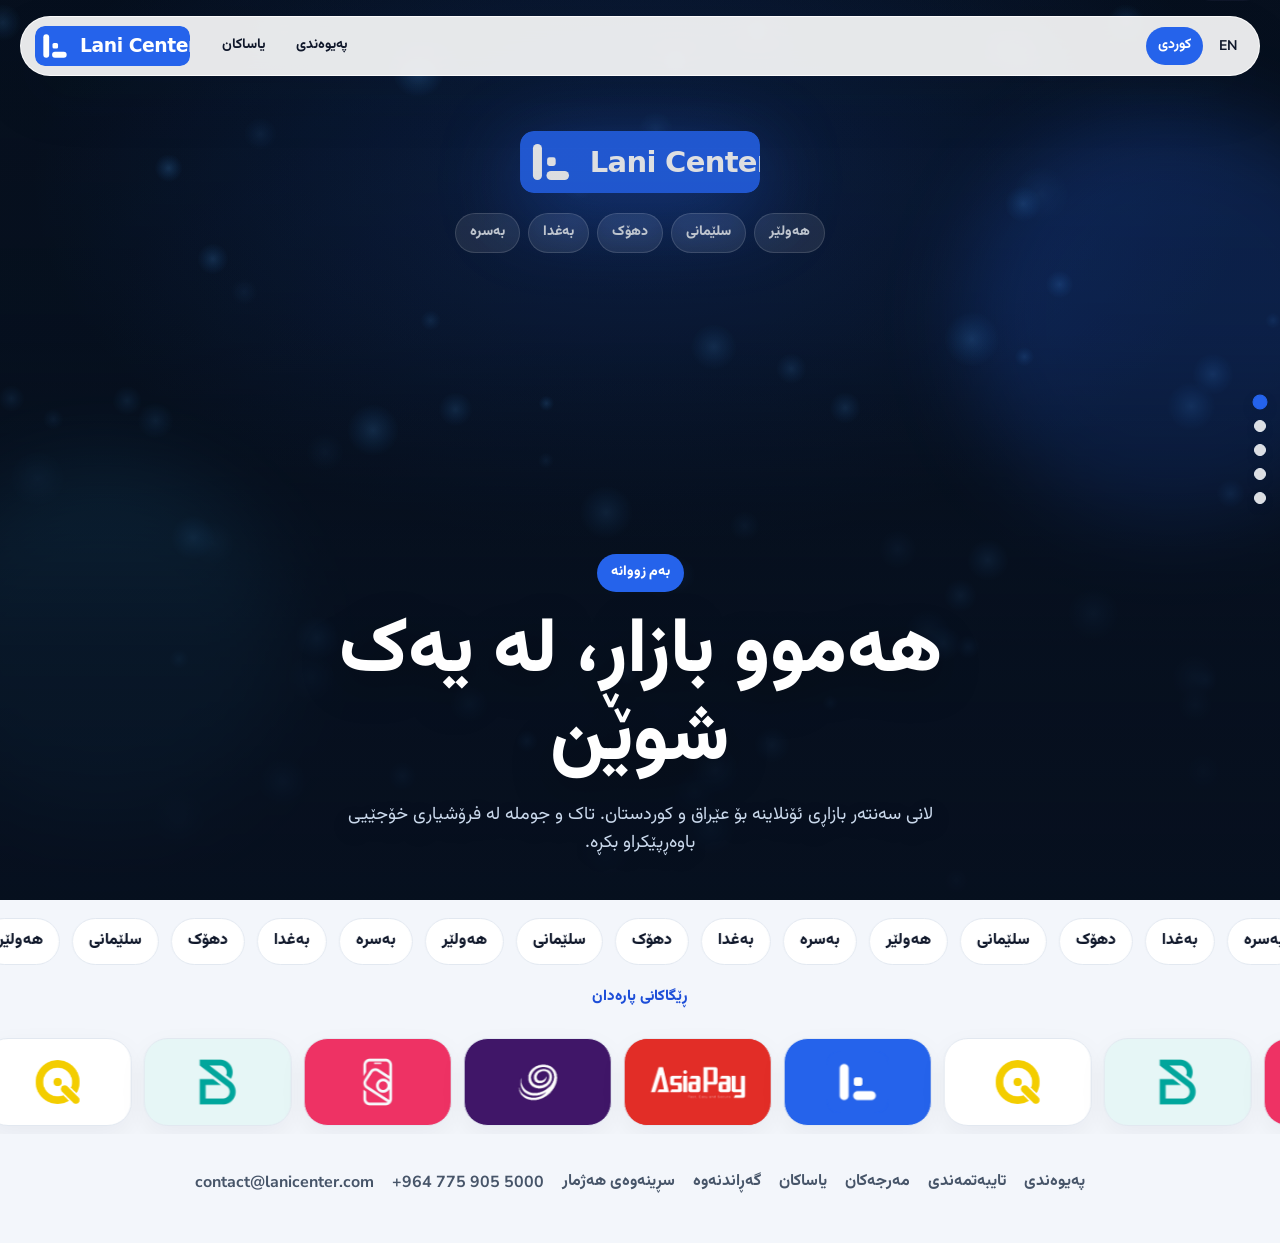
==== commit 90ce9815: "Publish the shrunk top bar and the marketplace background videos." ====
--- a/index.html
+++ b/index.html
@@ -13,7 +13,7 @@
   <link rel="preconnect" href="https://fonts.googleapis.com"/>
   <link rel="preconnect" href="https://fonts.gstatic.com" crossorigin/>
   <link href="https://fonts.googleapis.com/css2?family=Nunito+Sans:wght@400;600;700;800&family=Vazirmatn:wght@400;600;700;800&family=Noto+Sans+Arabic:wght@400;600;700;800&display=swap" rel="stylesheet"/>
-  <link rel="stylesheet" href="/store-assets/site.css?v=4"/>
+  <link rel="stylesheet" href="/store-assets/site.css?v=5"/>
 </head>
 <body class="story-page is-booting">
   <div class="boot" id="boot" aria-hidden="true">
@@ -213,11 +213,11 @@
     <a href="mailto:contact@lanicenter.com" dir="ltr">contact@lanicenter.com</a>
   </footer>
 
-  <script src="/store-assets/lang.js?v=4"></script>
+  <script src="/store-assets/lang.js?v=5"></script>
   <script src="/store-assets/pause.js"></script>
   <script src="/store-assets/vendor/lenis.min.js"></script>
   <script src="/store-assets/vendor/gsap.min.js"></script>
   <script src="/store-assets/vendor/ScrollTrigger.min.js"></script>
-  <script src="/store-assets/home.js?v=2"></script>
+  <script src="/store-assets/home.js?v=3"></script>
 </body>
 </html>
--- a/store-assets/site.css
+++ b/store-assets/site.css
@@ -189,6 +189,20 @@
   border-radius: 999px;
   box-shadow: var(--shadow);
   backdrop-filter: blur(16px);
+  transition: height 220ms var(--ease), padding 220ms var(--ease), gap 220ms var(--ease);
+}
+.nav.is-compact {
+  height: 48px;
+  gap: 8px;
+  padding-inline: 8px 8px;
+}
+.nav.is-compact .brand-wordmark {
+  height: 30px;
+}
+.nav.is-compact .nav-links a,
+.nav.is-compact .lang a {
+  padding: 6px 10px;
+  font-size: 13px;
 }
 .nav a {
   pointer-events: auto;
@@ -217,6 +231,7 @@
   display: block;
   flex: none;
   border-radius: 10px;
+  transition: height 220ms var(--ease);
 }
 .mark {
   width: 36px;
@@ -1239,6 +1254,26 @@
     row-gap: 4px;
     padding-block: 8px;
     direction: ltr;
+  }
+  .nav-links {
+    max-height: 48px;
+    overflow: hidden;
+    transition: max-height 220ms var(--ease), opacity 180ms var(--ease);
+  }
+  .nav.is-compact {
+    height: 52px;
+    flex-wrap: nowrap;
+    padding-block: 6px;
+    border-radius: 999px;
+  }
+  .nav.is-compact .nav-links {
+    max-height: 0;
+    opacity: 0;
+    flex: 0 0 0;
+    pointer-events: none;
+  }
+  .nav.is-compact .brand-wordmark {
+    height: 28px;
   }
   .brand { flex: 1 1 auto; order: 1; min-width: 0; }
   .brand-wordmark { height: 34px; width: auto; max-width: min(52vw, 160px); }
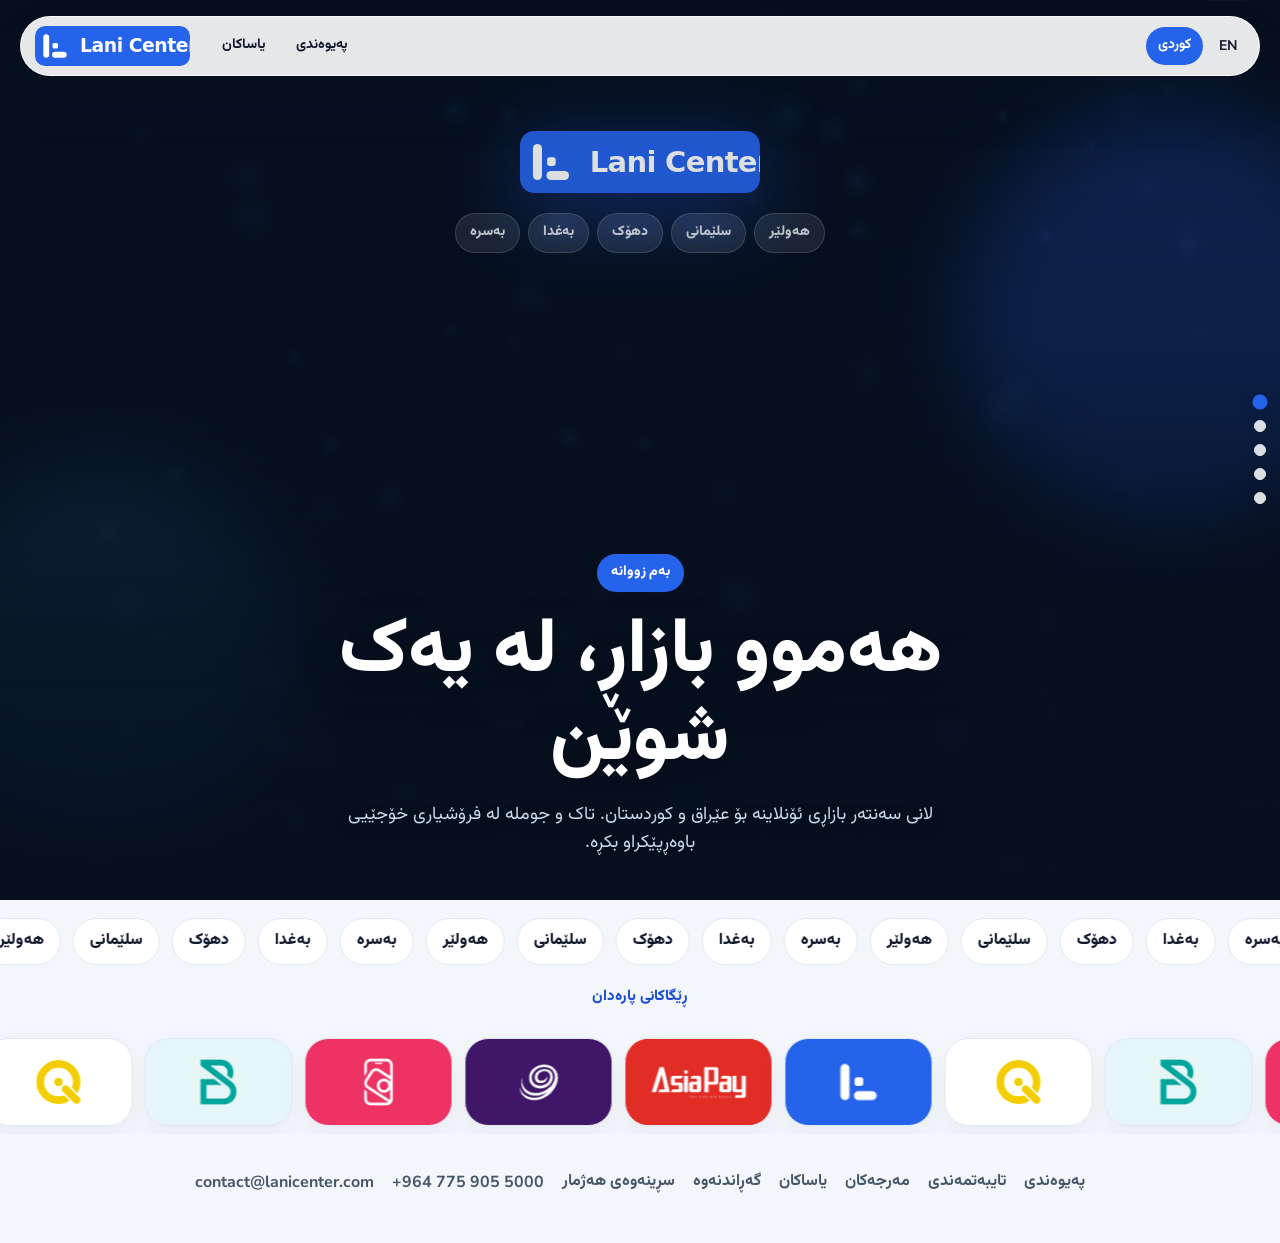
==== commit 8ab81785: "Show the mall footage on the coming-soon page. The first screen was only the blue particle field. Th" ====
--- a/index.html
+++ b/index.html
@@ -13,7 +13,7 @@
   <link rel="preconnect" href="https://fonts.googleapis.com"/>
   <link rel="preconnect" href="https://fonts.gstatic.com" crossorigin/>
   <link href="https://fonts.googleapis.com/css2?family=Nunito+Sans:wght@400;600;700;800&family=Vazirmatn:wght@400;600;700;800&family=Noto+Sans+Arabic:wght@400;600;700;800&display=swap" rel="stylesheet"/>
-  <link rel="stylesheet" href="/store-assets/site.css?v=5"/>
+  <link rel="stylesheet" href="/store-assets/site.css?v=6"/>
 </head>
 <body class="story-page is-booting">
   <div class="boot" id="boot" aria-hidden="true">
@@ -48,7 +48,7 @@
       <div class="story-pin">
         <div class="story-flow" aria-hidden="true">
           <div class="flow-live" id="flow-live">
-            <video class="flow-live-clip is-on" muted playsinline loop preload="metadata"></video>
+            <video class="flow-live-clip is-on" muted autoplay playsinline loop preload="auto" src="https://assets.mixkit.co/videos/31086/31086-720.mp4"></video>
             <video class="flow-live-clip" muted playsinline loop preload="metadata"></video>
           </div>
           <canvas class="flow-canvas" id="flow-canvas"></canvas>
@@ -213,11 +213,11 @@
     <a href="mailto:contact@lanicenter.com" dir="ltr">contact@lanicenter.com</a>
   </footer>
 
-  <script src="/store-assets/lang.js?v=5"></script>
+  <script src="/store-assets/lang.js?v=6"></script>
   <script src="/store-assets/pause.js"></script>
   <script src="/store-assets/vendor/lenis.min.js"></script>
   <script src="/store-assets/vendor/gsap.min.js"></script>
   <script src="/store-assets/vendor/ScrollTrigger.min.js"></script>
-  <script src="/store-assets/home.js?v=3"></script>
+  <script src="/store-assets/home.js?v=6"></script>
 </body>
 </html>
--- a/store-assets/site.css
+++ b/store-assets/site.css
@@ -405,10 +405,7 @@
   content: "";
   position: absolute;
   inset: 0;
-  background:
-    linear-gradient(180deg, rgba(7, 16, 31, 0.35), rgba(7, 16, 31, 0.22) 35%, rgba(7, 16, 31, 0.55)),
-    radial-gradient(70% 60% at 50% 20%, rgba(37, 99, 235, 0.28), transparent 68%),
-    rgba(7, 16, 31, 0.28);
+  background: linear-gradient(180deg, rgba(7, 16, 31, 0.18), rgba(7, 16, 31, 0.08) 40%, rgba(7, 16, 31, 0.42));
   pointer-events: none;
 }
 .flow-canvas {
@@ -417,7 +414,7 @@
   width: 100%;
   height: 100%;
   display: block;
-  opacity: 0.55;
+  opacity: 0.16;
   mix-blend-mode: screen;
 }
 .flow-glow {
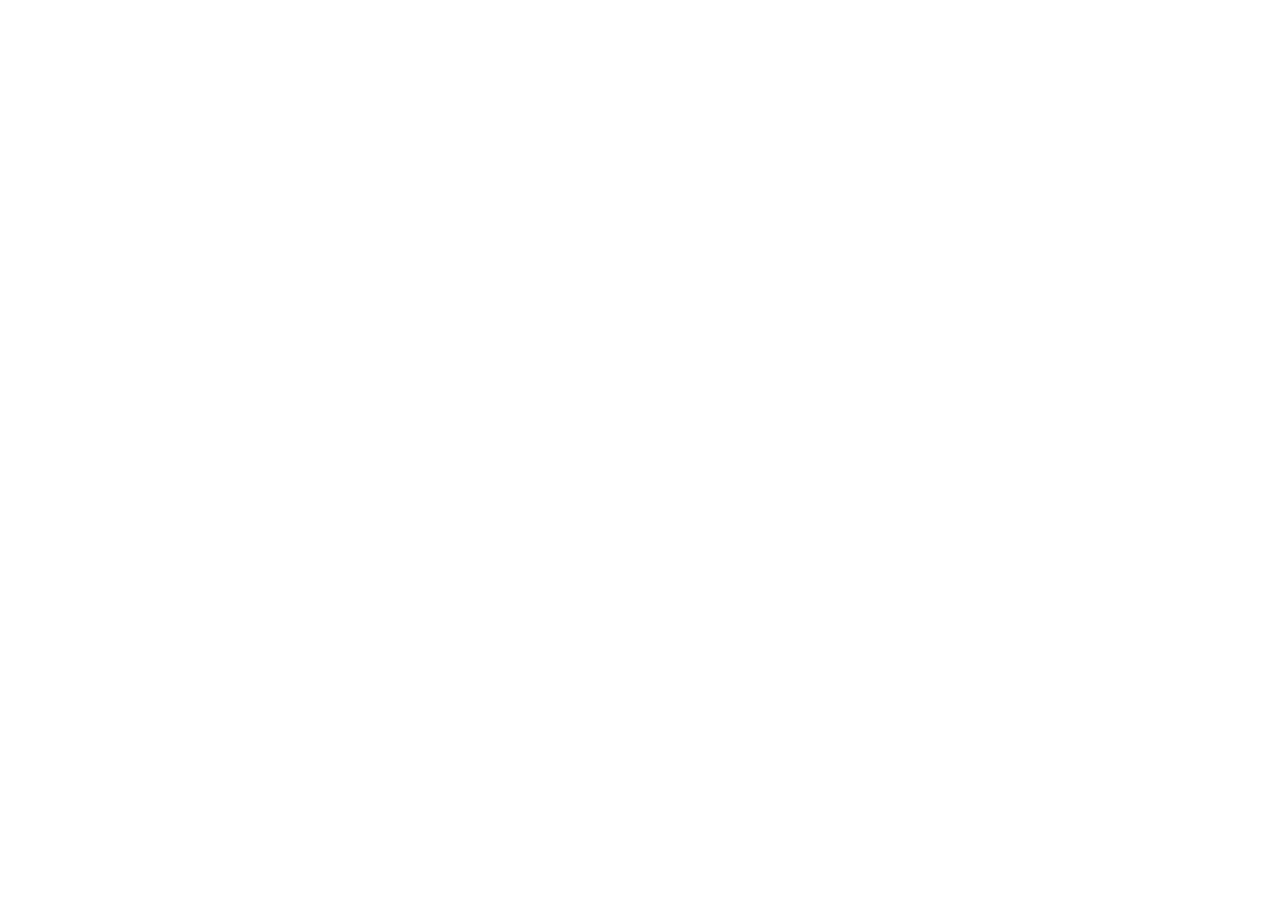
==== commit da2b49be: "Remove the temporary site and send visitors to lanicenter.com. Co-authored-by: Cursor <cursoragent@c" ====
--- a/index.html
+++ b/index.html
@@ -1,223 +1,13 @@
 <!DOCTYPE html>
-<html lang="ckb" dir="rtl">
+<html lang="en">
 <head>
   <meta charset="utf-8"/>
-  <meta name="viewport" content="width=device-width, initial-scale=1"/>
-  <title data-ckb="لانی سەنتەر" data-en="Lani Center">لانی سەنتەر</title>
-  <meta name="description" content="لانی سەنتەر بازاڕی ئۆنلاینە بۆ عێراق و کوردستان. تاک و جوملە لە فرۆشیاری خۆجێیی باوەڕپێکراو. نرخەکان بە IQD."/>
+  <meta http-equiv="refresh" content="0; url=https://lanicenter.com/"/>
   <link rel="canonical" href="https://lanicenter.com/"/>
-  <meta property="og:type" content="website"/>
-  <meta property="og:title" content="Lani Center"/>
-  <meta property="og:description" content="Online marketplace for Iraq and Kurdistan. Shop retail and wholesale from trusted local sellers. Prices are in IQD."/>
-  <meta property="og:url" content="https://lanicenter.com/"/>
-  <link rel="preconnect" href="https://fonts.googleapis.com"/>
-  <link rel="preconnect" href="https://fonts.gstatic.com" crossorigin/>
-  <link href="https://fonts.googleapis.com/css2?family=Nunito+Sans:wght@400;600;700;800&family=Vazirmatn:wght@400;600;700;800&family=Noto+Sans+Arabic:wght@400;600;700;800&display=swap" rel="stylesheet"/>
-  <link rel="stylesheet" href="/store-assets/site.css?v=6"/>
+  <title>Lani Center</title>
+  <script>location.replace("https://lanicenter.com/");</script>
 </head>
-<body class="story-page is-booting">
-  <div class="boot" id="boot" aria-hidden="true">
-    <img class="boot-mark" src="/store-assets/brand/lani-wordmark.svg" alt="" width="248" height="64"/>
-  </div>
-  <a class="skip" href="#story"><span class="t-ckb">ناوەڕۆک</span><span class="t-en">Content</span></a>
-
-  <header class="nav" dir="ltr">
-    <a class="brand" href="/" aria-label="Lani Center"><img class="brand-wordmark" src="/store-assets/brand/lani-wordmark.svg" alt="Lani Center" width="168" height="44"/></a>
-    <nav class="nav-links" aria-label="Site">
-<a href="/rules"><span class="t-ckb">یاساکان</span><span class="t-en">Rules</span></a>
-      <a href="/support"><span class="t-ckb">پەیوەندی</span><span class="t-en">Contact</span></a>
-    </nav>
-    <div class="lang">
-      <a href="?lang=ckb" data-lang="ckb">کوردی</a>
-      <a href="?lang=en" data-lang="en">EN</a>
-    </div>
-  </header>
-
-  <nav class="dots" aria-label="Chapters">
-    <a href="#story" data-step="0" aria-current="true"><span class="t-ckb">دەستپێک</span><span class="t-en">Start</span></a>
-    <a href="#story" data-step="1"><span class="t-ckb">فرۆش</span><span class="t-en">Shop</span></a>
-    <a href="#story" data-step="2"><span class="t-ckb">ئەپ</span><span class="t-en">App</span></a>
-    <a href="#story" data-step="3"><span class="t-ckb">پارەدان</span><span class="t-en">Pay</span></a>
-    <a href="#story" data-step="4"><span class="t-ckb">بەم زووانە</span><span class="t-en">Soon</span></a>
-  </nav>
-
-  <div class="scroll-line" aria-hidden="true"><span></span></div>
-
-  <main>
-    <section class="story" id="story">
-      <div class="story-pin">
-        <div class="story-flow" aria-hidden="true">
-          <div class="flow-live" id="flow-live">
-            <video class="flow-live-clip is-on" muted autoplay playsinline loop preload="auto" src="https://assets.mixkit.co/videos/31086/31086-720.mp4"></video>
-            <video class="flow-live-clip" muted playsinline loop preload="metadata"></video>
-          </div>
-          <canvas class="flow-canvas" id="flow-canvas"></canvas>
-          <div class="flow-glow flow-glow-a"></div>
-          <div class="flow-glow flow-glow-b"></div>
-
-          <div class="flow-scene flow-scene-hero" data-scene="0">
-            <div class="flow-hero">
-              <img class="flow-mark flow-wordmark" src="/store-assets/brand/lani-wordmark.svg" alt="" width="248" height="64"/>
-              <div class="flow-cities t-ckb">
-                <span>هەولێر</span><span>سلێمانی</span><span>دهۆک</span><span>بەغدا</span><span>بەسرە</span>
-              </div>
-              <div class="flow-cities t-en">
-                <span>Erbil</span><span>Sulaymaniyah</span><span>Duhok</span><span>Baghdad</span><span>Basra</span>
-              </div>
-            </div>
-          </div>
-
-          <div class="flow-scene" data-scene="1">
-            <div class="flow-cards">
-              <article class="flow-card"><b class="t-ckb">تاک</b><b class="t-en">Retail</b><span class="t-ckb">یەک دانە</span><span class="t-en">One piece</span></article>
-              <article class="flow-card is-accent"><b class="t-ckb">جوملە</b><b class="t-en">Wholesale</b><span class="t-ckb">بە کۆ</span><span class="t-en">By the case</span></article>
-              <article class="flow-card"><b class="t-ckb">باوەڕپێکراو</b><b class="t-en">Verified</b><span class="t-ckb">پشکنین کراو</span><span class="t-en">Checked seller</span></article>
-            </div>
-          </div>
-
-          <div class="flow-scene" data-scene="2">
-            <figure class="flow-phone">
-              <img class="t-ckb" src="/store-assets/coming-soon-phone.png" width="390" height="799" alt=""/>
-              <img class="t-en" src="/store-assets/coming-soon-phone-en.png" width="390" height="799" alt=""/>
-            </figure>
-            <div class="flow-app-steps">
-              <span class="t-ckb">گەڕان</span><span class="t-en">Search</span>
-              <span class="t-ckb">سەبەتە</span><span class="t-en">Cart</span>
-              <span class="t-ckb">پارەدان</span><span class="t-en">Pay</span>
-              <span class="t-ckb">گەیاندن</span><span class="t-en">Delivery</span>
-            </div>
-          </div>
-
-          <div class="flow-scene" data-scene="3">
-            <div class="flow-orbit">
-              <span class="flow-orbit-core"><b>IQD</b></span>
-              <i class="matte-qi" style="--a:0"><img src="/store-assets/brand/qi.png" alt=""/></i>
-              <i class="matte-fib" style="--a:60"><img src="/store-assets/brand/fib.png?v=2" alt=""/></i>
-              <i class="matte-fastpay" style="--a:120"><img src="/store-assets/brand/fastpay.png?v=2" alt=""/></i>
-              <i class="matte-zain" style="--a:180"><img src="/store-assets/brand/zain.png?v=4" alt=""/></i>
-              <i class="matte-asia" style="--a:240"><img src="/store-assets/brand/asiapay.png?v=5" alt=""/></i>
-              <i class="matte-lani" style="--a:300"><img src="/store-assets/brand/lani-mark.png" alt=""/></i>
-            </div>
-          </div>
-
-          <div class="flow-scene" data-scene="4">
-            <div class="flow-end-mark">
-              <img class="flow-wordmark" src="/store-assets/brand/lani-wordmark.svg" alt="" width="248" height="64"/>
-            </div>
-          </div>
-        </div>
-        <div class="story-wash" aria-hidden="true"></div>
-
-        <div class="story-stage">
-          <article class="story-beat" data-step="0">
-            <p class="soon"><span class="t-ckb">بەم زووانە</span><span class="t-en">Coming soon</span></p>
-            <h1><span class="t-ckb">هەموو بازاڕ، لە یەک شوێن</span><span class="t-en">Every market, in one place.</span></h1>
-            <p class="lede">
-              <span class="t-ckb">لانی سەنتەر بازاڕی ئۆنلاینە بۆ عێراق و کوردستان. تاک و جوملە لە فرۆشیاری خۆجێیی باوەڕپێکراو بکڕە.</span>
-              <span class="t-en">Lani Center is the online marketplace for Iraq and Kurdistan. Shop retail and wholesale from trusted local sellers.</span>
-            </p>
-          </article>
-
-          <article class="story-beat" data-step="1">
-            <p class="kicker"><span class="t-ckb">فرۆشتن</span><span class="t-en">Shopping</span></p>
-            <h2><span class="t-ckb">تاک، جوملە، باوەڕپێکراو</span><span class="t-en">Retail, wholesale, verified</span></h2>
-            <p class="lede">
-              <span class="t-ckb">یەک دانە یان بە کۆ لە فرۆشیاری خۆجێیی. فرۆشیار پێش فرۆشتن پشکنین دەکرێت.</span>
-              <span class="t-en">Buy one piece or by the case from a local seller. A supplier is checked before they can sell.</span>
-            </p>
-          </article>
-
-          <article class="story-beat" data-step="2">
-            <p class="kicker"><span class="t-ckb">ئەپەکە</span><span class="t-en">The app</span></p>
-            <h2><span class="t-ckb">گەڕان تا گەیاندن لە دەستتدا</span><span class="t-en">Search to delivery in your hand</span></h2>
-            <p class="lede">
-              <span class="t-ckb">گەڕان، سەبەتە، پارەدان، و شوێنی داواکاری لە یەک شوێن.</span>
-              <span class="t-en">Search, cart, pay, and track the order in one place.</span>
-            </p>
-          </article>
-
-          <article class="story-beat" data-step="3">
-            <p class="kicker"><span class="t-ckb">پارەدان</span><span class="t-en">Pay</span></p>
-            <h2><span class="t-ckb">پارەدان بە شێوازی خۆت</span><span class="t-en">Pay your way</span></h2>
-            <p class="lede">
-              <span class="t-ckb">قی، FIB، فاستپەی، زەین کاش، ئاسیاپەی، یان جزدانی لانی. نرخەکان بە IQD.</span>
-              <span class="t-en">Qi, FIB, FastPay, ZainCash, AsiaPay, or the Lani wallet. Prices are in IQD.</span>
-            </p>
-          </article>
-
-          <article class="story-beat" data-step="4">
-            <p class="soon"><span class="t-ckb">بەم زووانە</span><span class="t-en">Coming soon</span></p>
-            <h2><span class="t-ckb">ئەپ ستۆر و پلەی ستۆر</span><span class="t-en">App Store and Play Store</span></h2>
-            <p class="lede">
-              <span class="t-ckb">ئەپەکە بۆ ئایفۆن و ئەندرۆید ئامادە دەبێت.</span>
-              <span class="t-en">The app is on the way for iPhone and Android.</span>
-            </p>
-            <div class="store-row">
-              <div class="store app"><svg class="store-mark" viewBox="0 0 24 24" aria-hidden="true"><path fill="currentColor" d="M18.71 19.5c-.83 1.24-1.71 2.45-3.05 2.47-1.34.03-1.77-.79-3.29-.79-1.53 0-2 .77-3.27.82-1.31.05-2.3-1.32-3.14-2.53C4.25 17 2.94 12.45 4.7 9.39c.87-1.52 2.43-2.48 4.12-2.51 1.28-.02 2.5.87 3.29.87.78 0 2.26-1.07 3.81-.91.65.03 2.47.26 3.64 1.98-.09.06-2.17 1.28-2.15 3.81.03 3.02 2.65 4.03 2.68 4.04-.03.07-.42 1.44-1.38 2.83M13 3.5c.73-.83 1.94-1.46 2.94-1.5.13 1.17-.34 2.35-1.04 3.19-.69.85-1.83 1.51-2.95 1.42-.15-1.15.41-2.35 1.05-3.11z"/></svg><span class="copy"><small><span class="t-ckb">بەم زووانە لە</span><span class="t-en">Available soon on</span></small><b class="t-ckb">ئەپ ستۆر</b><b class="t-en">App Store</b></span></div>
-              <div class="store play"><img class="store-mark" src="/store-assets/play-2022.svg" alt="Play"/><span class="copy"><small><span class="t-ckb">بەم زووانە لە</span><span class="t-en">Available soon on</span></small><b class="t-ckb">پلەی ستۆر</b><b class="t-en">Play Store</b></span></div>
-            </div>
-            <p class="reach">
-              <a href="tel:+9647759055000" dir="ltr">+964 775 905 5000</a>
-              <a href="mailto:contact@lanicenter.com" dir="ltr">contact@lanicenter.com</a>
-            </p>
-            <a class="cta" href="/support"><span class="t-ckb">پەیوەندی</span><span class="t-en">Contact</span></a>
-          </article>
-        </div>
-      </div>
-    </section>
-
-    <div class="marquee" aria-hidden="true">
-      <div class="marquee-track t-ckb">
-        <div class="loop-set"><span class="pill">هەولێر</span><span class="pill">سلێمانی</span><span class="pill">دهۆک</span><span class="pill">بەغدا</span><span class="pill">بەسرە</span><span class="pill">هەولێر</span><span class="pill">سلێمانی</span><span class="pill">دهۆک</span><span class="pill">بەغدا</span><span class="pill">بەسرە</span></div>
-        <div class="loop-set" aria-hidden="true"><span class="pill">هەولێر</span><span class="pill">سلێمانی</span><span class="pill">دهۆک</span><span class="pill">بەغدا</span><span class="pill">بەسرە</span><span class="pill">هەولێر</span><span class="pill">سلێمانی</span><span class="pill">دهۆک</span><span class="pill">بەغدا</span><span class="pill">بەسرە</span></div>
-      </div>
-      <div class="marquee-track t-en">
-        <div class="loop-set"><span class="pill">Erbil</span><span class="pill">Sulaymaniyah</span><span class="pill">Duhok</span><span class="pill">Baghdad</span><span class="pill">Basra</span><span class="pill">Erbil</span><span class="pill">Sulaymaniyah</span><span class="pill">Duhok</span><span class="pill">Baghdad</span><span class="pill">Basra</span></div>
-        <div class="loop-set" aria-hidden="true"><span class="pill">Erbil</span><span class="pill">Sulaymaniyah</span><span class="pill">Duhok</span><span class="pill">Baghdad</span><span class="pill">Basra</span><span class="pill">Erbil</span><span class="pill">Sulaymaniyah</span><span class="pill">Duhok</span><span class="pill">Baghdad</span><span class="pill">Basra</span></div>
-      </div>
-    </div>
-  </main>
-
-  <section class="partners" aria-label="Payment partners">
-    <p class="kicker"><span class="t-ckb">ڕێگاکانی پارەدان</span><span class="t-en">Pay with these</span></p>
-    <div class="marquee">
-      <div class="partner-track">
-        <div class="loop-set">
-          <span class="partner matte-qi"><img src="/store-assets/brand/qi.png" alt="Qi"/></span>
-          <span class="partner matte-fib"><img src="/store-assets/brand/fib.png?v=2" alt="FIB"/></span>
-          <span class="partner matte-fastpay"><img src="/store-assets/brand/fastpay.png?v=2" alt="FastPay"/></span>
-          <span class="partner matte-zain"><img src="/store-assets/brand/zain.png?v=4" alt="ZainCash"/></span>
-          <span class="partner matte-asia"><img src="/store-assets/brand/asiapay.png?v=5" alt="AsiaPay"/></span>
-          <span class="partner matte-lani"><img src="/store-assets/brand/lani-mark.png" alt="Lani"/></span>
-        </div>
-        <div class="loop-set" aria-hidden="true">
-          <span class="partner matte-qi"><img src="/store-assets/brand/qi.png" alt=""/></span>
-          <span class="partner matte-fib"><img src="/store-assets/brand/fib.png?v=2" alt=""/></span>
-          <span class="partner matte-fastpay"><img src="/store-assets/brand/fastpay.png?v=2" alt=""/></span>
-          <span class="partner matte-zain"><img src="/store-assets/brand/zain.png?v=4" alt=""/></span>
-          <span class="partner matte-asia"><img src="/store-assets/brand/asiapay.png?v=5" alt=""/></span>
-          <span class="partner matte-lani"><img src="/store-assets/brand/lani-mark.png" alt=""/></span>
-        </div>
-      </div>
-    </div>
-  </section>
-
-  <footer class="foot">
-<a href="/support"><span class="t-ckb">پەیوەندی</span><span class="t-en">Contact</span></a>
-    <a href="/privacy"><span class="t-ckb">تایبەتمەندی</span><span class="t-en">Privacy</span></a>
-    <a href="/terms"><span class="t-ckb">مەرجەکان</span><span class="t-en">Terms</span></a>
-    <a href="/rules"><span class="t-ckb">یاساکان</span><span class="t-en">Rules</span></a>
-    <a href="/returns"><span class="t-ckb">گەڕاندنەوە</span><span class="t-en">Returns</span></a>
-    <a href="/delete-account"><span class="t-ckb">سڕینەوەی هەژمار</span><span class="t-en">Delete account</span></a>
-    <a href="tel:+9647759055000" dir="ltr">+964 775 905 5000</a>
-    <a href="mailto:contact@lanicenter.com" dir="ltr">contact@lanicenter.com</a>
-  </footer>
-
-  <script src="/store-assets/lang.js?v=6"></script>
-  <script src="/store-assets/pause.js"></script>
-  <script src="/store-assets/vendor/lenis.min.js"></script>
-  <script src="/store-assets/vendor/gsap.min.js"></script>
-  <script src="/store-assets/vendor/ScrollTrigger.min.js"></script>
-  <script src="/store-assets/home.js?v=6"></script>
+<body>
+  <p><a href="https://lanicenter.com/">lanicenter.com</a></p>
 </body>
 </html>
